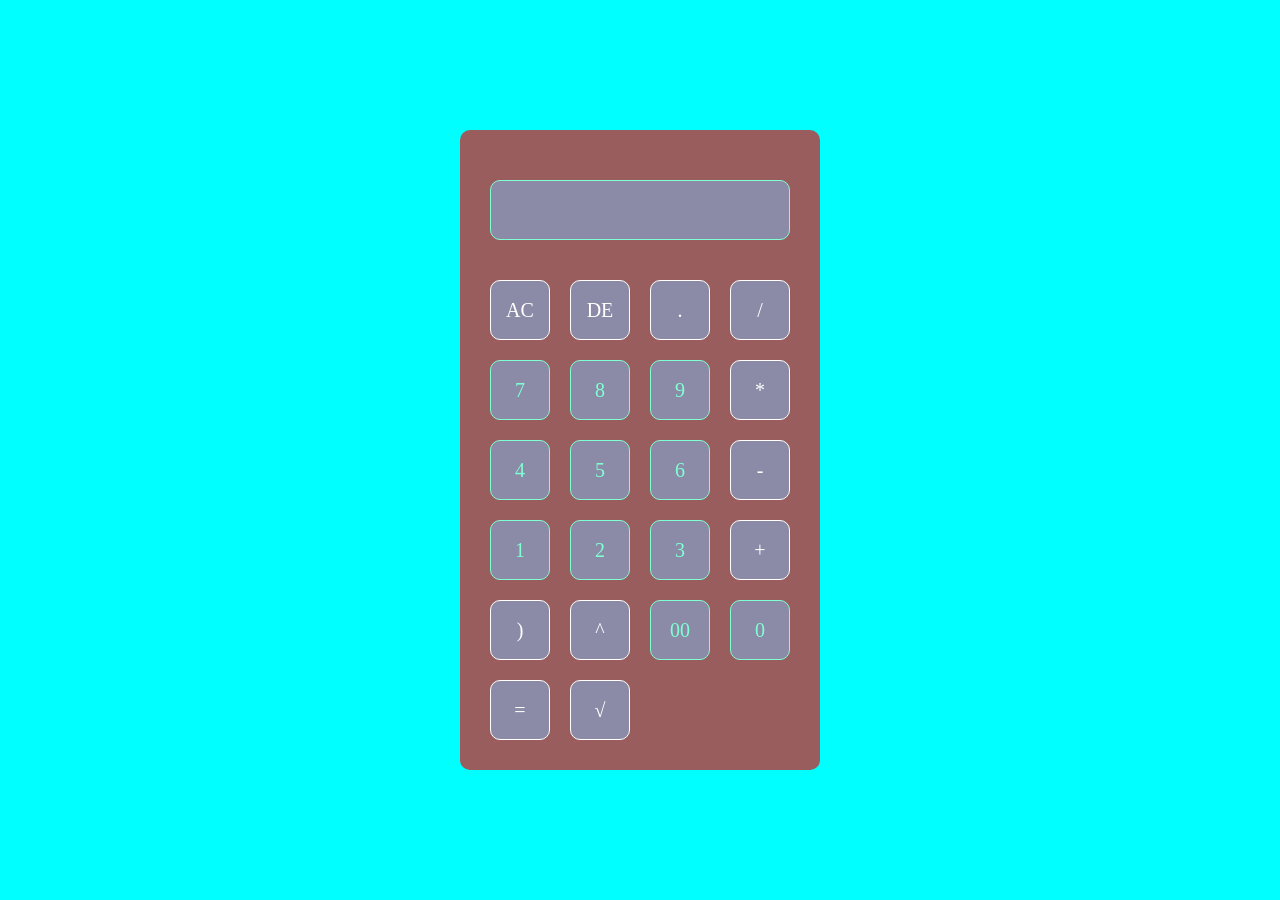
==== Calculator/index.html @ f50128c7 "Refactor calculator button layout for better spacing" ====
<!DOCTYPE html>
<html lang="en">
<head>
    <meta charset="UTF-8">
    <meta name="viewport" content="width=device-width, initial-scale=1.0">
    <title>calculator</title>
    <link rel="stylesheet" href="style.css">
</head>
<body>
    <div class="container">
        <div class="calculator">
            <form>
                <div class="display">
                    <input type="text" name="display" id="display">
                </div>
                <div class="button">
                    <input type="button" class="operator" value="AC" onclick="clearDisplay()">
                    <input type="button" class="operator" value="DE" onclick="deleteLast()">
                    <input type="button" class="operator" value="." onclick="appendValue('.')">
                    <input type="button" class="operator" value="/" onclick="appendValue('/')">
                
                
                    <input type="button" value="7" onclick="appendValue('7')">
                    <input type="button" value="8" onclick="appendValue('8')">
                    <input type="button" value="9" onclick="appendValue('9')">
                    <input type="button" value="*" onclick="appendValue('*')" class="operator">
                
                
                    <input type="button" value="4" onclick="appendValue('4')">
                    <input type="button" value="5" onclick="appendValue('5')">
                    <input type="button" value="6" onclick="appendValue('6')">
                    <input type="button" value="-" onclick="appendValue('-')" class="operator">
                
                
                    <input type="button" value="1" onclick="appendValue('1')">
                    <input type="button" value="2" onclick="appendValue('2')">
                    <input type="button" value="3" onclick="appendValue('3')">
                    <input type="button" value="+" onclick="appendValue('+')" class="operator">
                    <input type="button" value=")" onclick="appendValue(')')" class="operator">
                
                
                    <input type="button" value="^" onclick="appendValue('^', '**')" class="mu operator">
                    <input type="button" value="00" onclick="appendValue('00')">
                    <input type="button" value="0" onclick="appendValue('0')">
                    <input type="button" value="=" onclick="calculate('=')" class="equal operator">
                    <input type="button" value="√" onclick="appendValue('√(' ,'Math.sqrt(')" class="sqrt operator">
                </div>
            </form>
        </div>
    </div>
    <script>
        const display = document.getElementById('display');
        let expression = "";
        let lichsu =[];
        function clearDisplay(){
            display.value ='';
            expression ='';
            lichsu = [];
        }
        function deleteLast(){
            lichsu.pop();
            display.value = lichsu.map(item => item.value).join('');
            expression = lichsu.map(item => item.extraValue).join('');
        }
        function appendValue(value, extraValue){
            display.value +=value;
            lichsu.push({value: value, extraValue: extraValue || value});
            expression += extraValue || value;
        }
        function calculate(){
            try{
                display.value = eval(expression);
                    expression = '';
                    lichsu = [];
            }catch(e){
                display.value = 'error';
            }
        }
    </script>
</body>
</html>
---- Calculator/style.css ----
*{
    margin:0;
    padding:0;
    font-family: Cambria, Cochin, Georgia, Times, 'Times New Roman', serif;
    box-sizing: border-box;
}
.container{
    width:100%;
    height:100vh;
    background-color: aqua;
    display:flex;
    align-items: center;
    justify-content: center;
}
.calculator{
    background:rgb(154, 93, 93);
    padding:20px;
    border-radius: 10px;
}
.calculator form input{
    border:1px solid;
    outline:0;
    height:60px;
    width: 60px;
    border-radius: 10px;
    background:rgb(139, 139, 167);
    backdrop-filter: blur(25px);
    font-size: 20px;
    cursor:pointer;
    margin:10px;
    color:aquamarine;
}
form .display{
    display:flex;
    justify-content: flex-end;
    margin:20px 0;
}
form .display input{
    text-align: right;
    flex:1;
    font-size: 45px;
}
form input.operator{
    color:rgb(255, 255, 255);
}
.button{
    display:grid;
    grid-template-columns: repeat(4, 1fr);
}
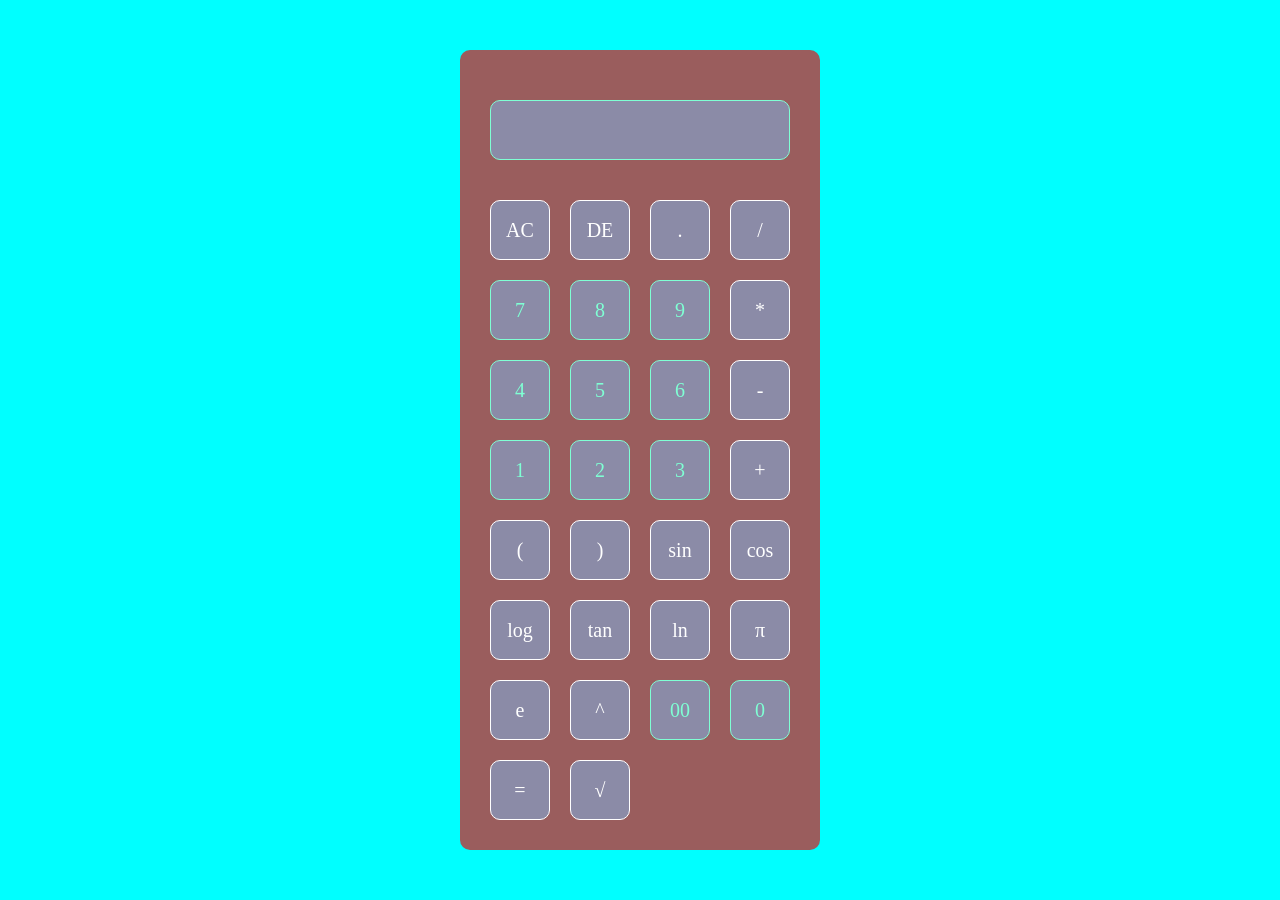
==== commit 33c5f6f1: "Add trigonometric and logarithmic functions to calculator" ====
--- a/Calculator/index.html
+++ b/Calculator/index.html
@@ -36,45 +36,143 @@
                     <input type="button" value="2" onclick="appendValue('2')">
                     <input type="button" value="3" onclick="appendValue('3')">
                     <input type="button" value="+" onclick="appendValue('+')" class="operator">
+                    <input type="button" value="(" onclick="appendValue('(')" class="operator">
                     <input type="button" value=")" onclick="appendValue(')')" class="operator">
+                    <input type="button" value="sin" onclick="appendValue('sin(')" class="sqrt operator">
+                    <input type="button" value="cos" onclick="appendValue('cos(')" class="sqrt operator">
+                    <input type="button" value="log" onclick="appendValue('log(')" class="sqrt operator">
+                    <input type="button" value="tan" onclick="appendValue('tan(')" class="sqrt operator">
+                    <input type="button" value="ln" onclick="appendValue('ln(')" class="sqrt operator">
+                    <input type="button" value="π" onclick="appendValue('pi')" class="sqrt operator">
+                    <input type="button" value="e" onclick="appendValue('e')" class="sqrt operator">
                 
                 
-                    <input type="button" value="^" onclick="appendValue('^', '**')" class="mu operator">
+                    <input type="button" value="^" onclick="appendValue('^')" class="mu operator">
                     <input type="button" value="00" onclick="appendValue('00')">
                     <input type="button" value="0" onclick="appendValue('0')">
                     <input type="button" value="=" onclick="calculate('=')" class="equal operator">
-                    <input type="button" value="√" onclick="appendValue('√(' ,'Math.sqrt(')" class="sqrt operator">
+                    <input type="button" value="√" onclick="appendValue('sqrt(')" class="sqrt operator">
                 </div>
             </form>
         </div>
     </div>
     <script>
         const display = document.getElementById('display');
-        let expression = "";
         let lichsu =[];
         function clearDisplay(){
             display.value ='';
-            expression ='';
             lichsu = [];
         }
         function deleteLast(){
             lichsu.pop();
             display.value = lichsu.map(item => item.value).join('');
-            expression = lichsu.map(item => item.extraValue).join('');
         }
-        function appendValue(value, extraValue){
+        function appendValue(value){
             display.value +=value;
-            lichsu.push({value: value, extraValue: extraValue || value});
-            expression += extraValue || value;
+            lichsu.push({value: value});
         }
-        function calculate(){
+       function calculate(){
             try{
-                display.value = eval(expression);
-                    expression = '';
-                    lichsu = [];
-            }catch(e){
+                let input = display.value;
+                if (!input) return;
+                let token = tokenize(input);
+                if (!token) { display.value = 'error'; return; }
+                let rpn = shuntingYard(token);
+                console.log('RPN:', rpn);
+                let result = evaluateRPN(rpn);
+                display.value = result;
+                lichsu = [];
+            } catch(e){
                 display.value = 'error';
             }
+        }
+        function tokenize(input){
+        return input.match(/\d*\.?\d+|[a-z]+|[-+/*^]|[()]||/g);
+        }
+        function shuntingYard(token){
+            let output = [];
+            let operatorStack = [];
+            const precedence = {
+                '+':1,
+                '-':1,
+                '/':2,
+                '*':2,
+                '^':3};
+                const rightAssociative = { '^': true };
+                for (let i =0; i < token.length; i++){
+                let t = token[i];
+                if (/\d+\.?\d*/.test(t)){
+                    output.push(t);
+                } else if (/[a-z]+/.test(t)){
+                    operatorStack.push(t);
+                } else if(t ==="("){
+                    operatorStack.push(t);
+                } else if (t ===")"){
+                    while (operatorStack[operatorStack.length - 1] !=="("){
+                        let op = operatorStack.pop();
+                        output.push(op);
+                    }
+                     operatorStack.pop();
+                    if (operatorStack.length > 0 && /[a-z]+/.test(operatorStack[operatorStack.length - 1])) {
+                        output.push(operatorStack.pop());
+                    }
+                } else if (/[-+/*^]/.test(t)){
+                    while(operatorStack.length > 0 && operatorStack[operatorStack.length - 1] !=="(" && (rightAssociative[t] 
+                             ? precedence[operatorStack[operatorStack.length - 1]] > precedence[t]
+                             : precedence[operatorStack[operatorStack.length - 1]] >= precedence[t])
+                        ){
+                        output.push(operatorStack.pop());
+                    }
+                    operatorStack.push(t);
+                } 
+                }
+                while(operatorStack.length > 0){
+                    output.push(operatorStack.pop());
+                }
+                return output;
+        }
+        function evaluateRPN(rpn){
+            let stack =[];
+            for (let i =0; i < rpn.length; i++){
+                let t =rpn[i];
+                if (!isNaN(parseFloat(t))){
+                    stack.push(parseFloat(t));
+                }else if (/[-+/*^]/.test(t)){
+                   let b = stack.pop();
+                   let a = stack.pop();
+                   if (t ==="+"){
+                    stack.push(a + b);
+                   }else if (t ==="-"){
+                    stack.push(a - b);
+                   }else if (t ==="/"){
+                    stack.push(a/b);
+                   }else if (t ==="^"){
+                    stack.push(Math.pow(a, b));
+                   }else if ( t ==="*"){
+                    stack.push(a*b);
+                   }
+                }else if (/[a-z]+/.test(t)){
+                    let a = stack.pop();
+                    if (t ==="sin"){
+                        stack.push(parseFloat(Math.sin(a*Math.PI/180).toFixed(10)));
+                    }else if (t === "cos"){
+                        stack.push(parseFloat(Math.cos(a*Math.PI/180).toFixed(10)));
+                    }else if ( t ==="log"){
+                        stack.push(Math.log10(a));
+                    }else if ( t ==="sqrt"){
+                        stack.push(Math.sqrt(a));
+                    }else if (t ==="tan"){
+                        stack.push(parseFloat(Math.tan(a*Math.PI/180).toFixed(10)));
+                    }else if (t ==="ln"){
+                        stack.push(Math.log(a));
+                    }else if (t ==="e"){
+                        stack.push(Math.E);
+                    }else if (t ==="pi"){
+                        stack.push(Math.PI);
+                    }
+                }
+            }
+            return stack[0];
         }
     </script>
 </body>
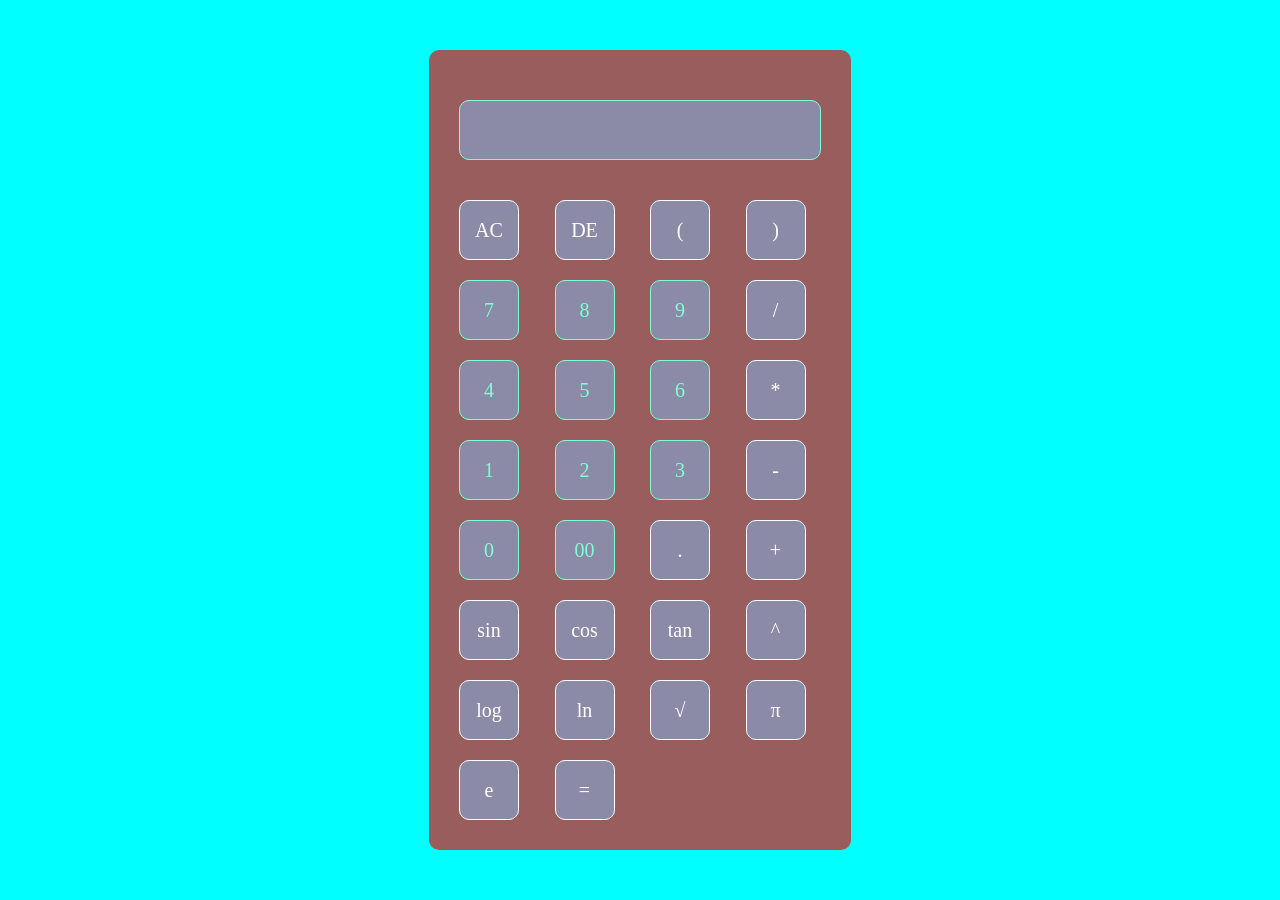
==== commit 3e08d41b: "Refactor calculator button layout in index.html" ====
--- a/Calculator/index.html
+++ b/Calculator/index.html
@@ -14,45 +14,53 @@
                     <input type="text" name="display" id="display">
                 </div>
                 <div class="button">
-                    <input type="button" class="operator" value="AC" onclick="clearDisplay()">
-                    <input type="button" class="operator" value="DE" onclick="deleteLast()">
-                    <input type="button" class="operator" value="." onclick="appendValue('.')">
-                    <input type="button" class="operator" value="/" onclick="appendValue('/')">
-                
-                
-                    <input type="button" value="7" onclick="appendValue('7')">
-                    <input type="button" value="8" onclick="appendValue('8')">
-                    <input type="button" value="9" onclick="appendValue('9')">
-                    <input type="button" value="*" onclick="appendValue('*')" class="operator">
-                
-                
-                    <input type="button" value="4" onclick="appendValue('4')">
-                    <input type="button" value="5" onclick="appendValue('5')">
-                    <input type="button" value="6" onclick="appendValue('6')">
-                    <input type="button" value="-" onclick="appendValue('-')" class="operator">
-                
-                
-                    <input type="button" value="1" onclick="appendValue('1')">
-                    <input type="button" value="2" onclick="appendValue('2')">
-                    <input type="button" value="3" onclick="appendValue('3')">
-                    <input type="button" value="+" onclick="appendValue('+')" class="operator">
-                    <input type="button" value="(" onclick="appendValue('(')" class="operator">
-                    <input type="button" value=")" onclick="appendValue(')')" class="operator">
-                    <input type="button" value="sin" onclick="appendValue('sin(')" class="sqrt operator">
-                    <input type="button" value="cos" onclick="appendValue('cos(')" class="sqrt operator">
-                    <input type="button" value="log" onclick="appendValue('log(')" class="sqrt operator">
-                    <input type="button" value="tan" onclick="appendValue('tan(')" class="sqrt operator">
-                    <input type="button" value="ln" onclick="appendValue('ln(')" class="sqrt operator">
-                    <input type="button" value="π" onclick="appendValue('pi')" class="sqrt operator">
-                    <input type="button" value="e" onclick="appendValue('e')" class="sqrt operator">
-                
-                
-                    <input type="button" value="^" onclick="appendValue('^')" class="mu operator">
-                    <input type="button" value="00" onclick="appendValue('00')">
-                    <input type="button" value="0" onclick="appendValue('0')">
-                    <input type="button" value="=" onclick="calculate('=')" class="equal operator">
-                    <input type="button" value="√" onclick="appendValue('sqrt(')" class="sqrt operator">
+                      <!-- Hàng 1: Chức năng -->
+                <input type="button" class="operator" value="AC" onclick="clearDisplay()">
+                <input type="button" class="operator" value="DE" onclick="deleteLast()">
+                <input type="button" value="(" onclick="appendValue('(')" class="operator">
+                <input type="button" value=")" onclick="appendValue(')')" class="operator">
+
+                <!-- Hàng 2: Số + toán tử -->
+                <input type="button" value="7" onclick="appendValue('7')">
+                <input type="button" value="8" onclick="appendValue('8')">
+                <input type="button" value="9" onclick="appendValue('9')">
+                <input type="button" value="/" onclick="appendValue('/')" class="operator">
+
+                <!-- Hàng 3 -->
+                <input type="button" value="4" onclick="appendValue('4')">
+                <input type="button" value="5" onclick="appendValue('5')">
+                <input type="button" value="6" onclick="appendValue('6')">
+                <input type="button" value="*" onclick="appendValue('*')" class="operator">
+
+                <!-- Hàng 4 -->
+                <input type="button" value="1" onclick="appendValue('1')">
+                <input type="button" value="2" onclick="appendValue('2')">
+                <input type="button" value="3" onclick="appendValue('3')">
+                <input type="button" value="-" onclick="appendValue('-')" class="operator">
+
+                <!-- Hàng 5 -->
+                <input type="button" value="0" onclick="appendValue('0')">
+                <input type="button" value="00" onclick="appendValue('00')">
+                <input type="button" class="operator" value="." onclick="appendValue('.')">
+                <input type="button" value="+" onclick="appendValue('+')" class="operator">
+
+                <!-- Hàng 6: Hàm lượng giác -->
+                <input type="button" value="sin" onclick="appendValue('sin(')" class="sqrt operator">
+                <input type="button" value="cos" onclick="appendValue('cos(')" class="sqrt operator">
+                <input type="button" value="tan" onclick="appendValue('tan(')" class="sqrt operator">
+                <input type="button" value="^" onclick="appendValue('^')" class="mu operator">
+
+                <!-- Hàng 7: Hàm khác -->
+                <input type="button" value="log" onclick="appendValue('log(')" class="sqrt operator">
+                <input type="button" value="ln" onclick="appendValue('ln(')" class="sqrt operator">
+                <input type="button" value="√" onclick="appendValue('sqrt(')" class="sqrt operator">
+                <input type="button" value="π" onclick="appendValue('pi')" class="sqrt operator">
+                <input type="button" value="e" onclick="appendValue('e')" class="sqrt operator">
+
+                <!-- Hàng 8: Dấu bằng rộng full -->
+                <input type="button" value="=" onclick="calculate('=')" class="equal operator">
                 </div>
+
             </form>
         </div>
     </div>
--- a/Calculator/style.css
+++ b/Calculator/style.css
@@ -47,3 +47,10 @@
     display:grid;
     grid-template-columns: repeat(4, 1fr);
 }
+#display {
+    width: 100%;
+    font-size: 30px;
+    text-align: right;
+    overflow-x: auto;      
+    white-space: nowrap;    
+}
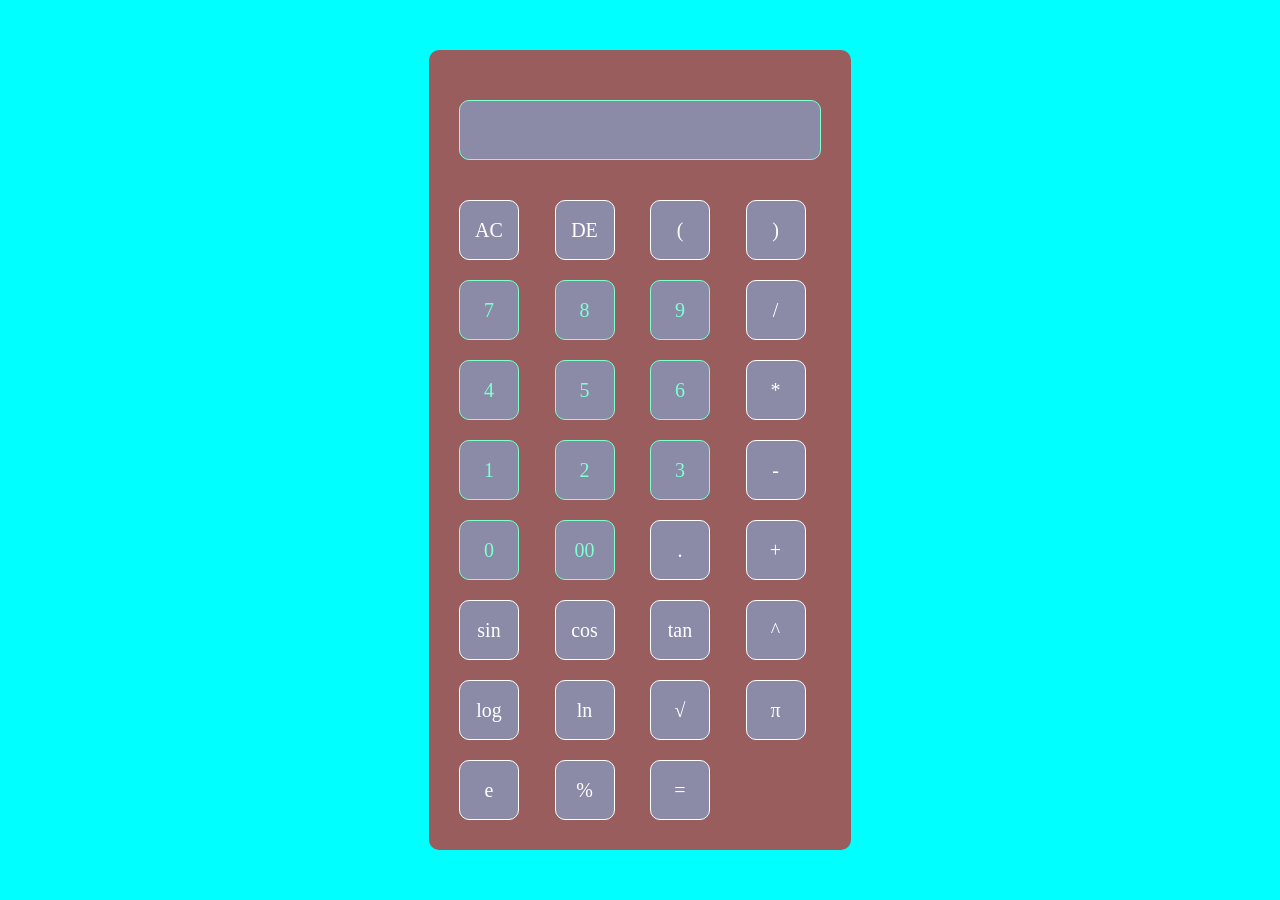
==== commit a18d0613: "Add percent button and functionality to calculator" ====
--- a/Calculator/index.html
+++ b/Calculator/index.html
@@ -56,6 +56,7 @@
                 <input type="button" value="√" onclick="appendValue('sqrt(')" class="sqrt operator">
                 <input type="button" value="π" onclick="appendValue('pi')" class="sqrt operator">
                 <input type="button" value="e" onclick="appendValue('e')" class="sqrt operator">
+                <input type="button" value="%" onclick="percent('%')" class="sqrt operator">
 
                 <!-- Hàng 8: Dấu bằng rộng full -->
                 <input type="button" value="=" onclick="calculate('=')" class="equal operator">
@@ -83,6 +84,7 @@
             try{
                 let input = display.value;
                 if (!input) return;
+                input = input.replace(/%/g, '/100');
                 let token = tokenize(input);
                 if (!token) { display.value = 'error'; return; }
                 let rpn = shuntingYard(token);
@@ -95,7 +97,7 @@
             }
         }
         function tokenize(input){
-        return input.match(/\d*\.?\d+|[a-z]+|[-+/*^]|[()]||/g);
+        return input.match(/\d*\.?\d+|[a-z]+|[-+/*^]|[()]|/g);
         }
         function shuntingYard(token){
             let output = [];
@@ -182,6 +184,9 @@
             }
             return stack[0];
         }
+        function percent(){
+            display.value +='%';
+        }
     </script>
 </body>
 </html>
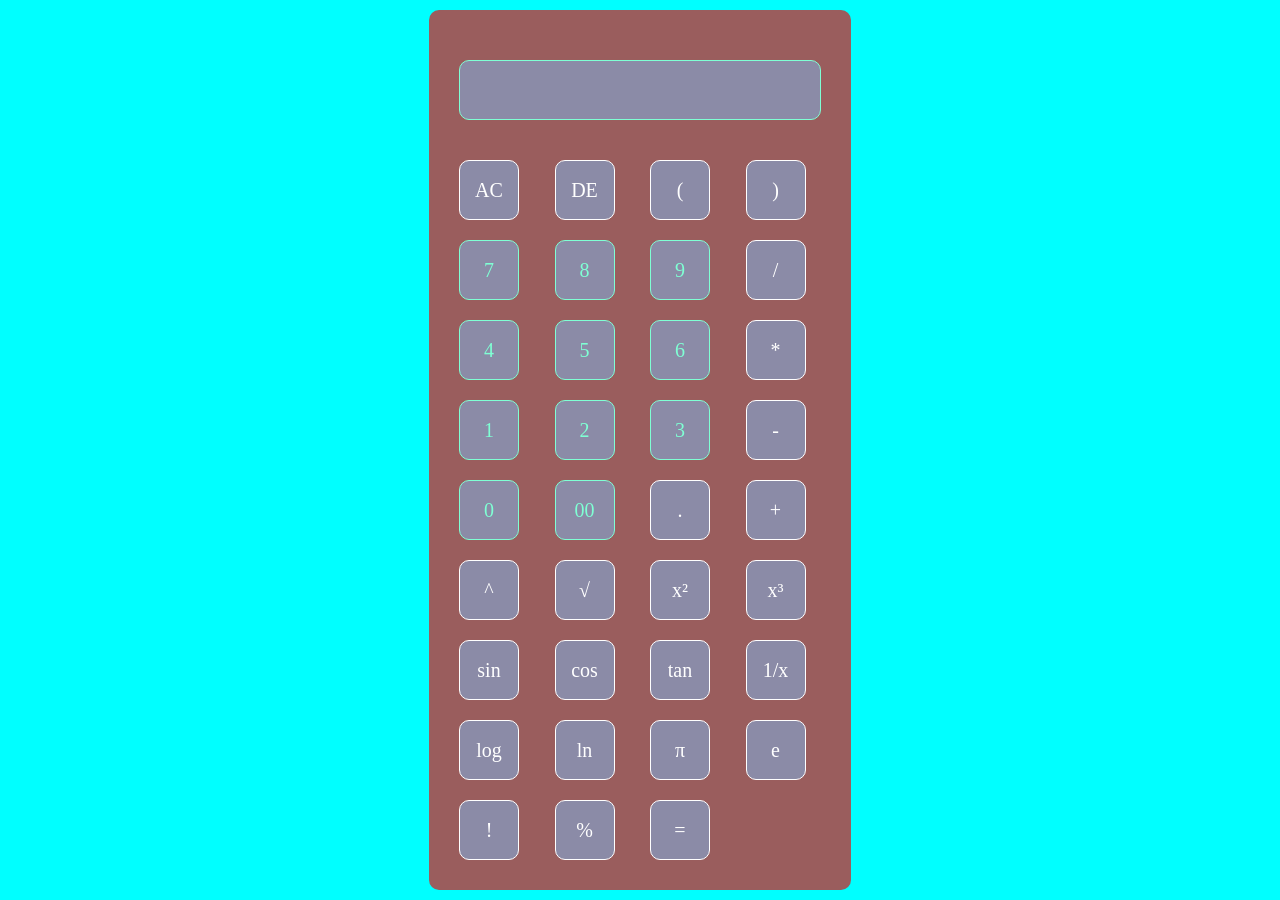
==== commit 92ed2485: "Enhance calculator with additional functions and layout Updated calculator layout and functionality," ====
--- a/Calculator/index.html
+++ b/Calculator/index.html
@@ -13,14 +13,14 @@
                 <div class="display">
                     <input type="text" name="display" id="display">
                 </div>
-                <div class="button">
-                      <!-- Hàng 1: Chức năng -->
+              <div class="button">
+                <!-- Hàng 1: Chức năng -->
                 <input type="button" class="operator" value="AC" onclick="clearDisplay()">
                 <input type="button" class="operator" value="DE" onclick="deleteLast()">
                 <input type="button" value="(" onclick="appendValue('(')" class="operator">
                 <input type="button" value=")" onclick="appendValue(')')" class="operator">
 
-                <!-- Hàng 2: Số + toán tử -->
+                <!-- Hàng 2 -->
                 <input type="button" value="7" onclick="appendValue('7')">
                 <input type="button" value="8" onclick="appendValue('8')">
                 <input type="button" value="9" onclick="appendValue('9')">
@@ -44,23 +44,29 @@
                 <input type="button" class="operator" value="." onclick="appendValue('.')">
                 <input type="button" value="+" onclick="appendValue('+')" class="operator">
 
-                <!-- Hàng 6: Hàm lượng giác -->
+                <!-- Hàng 6 -->
+                <input type="button" value="^" onclick="appendValue('^')" class="mu operator">
+                <input type="button" value="√" onclick="appendValue('sqrt(')" class="sqrt operator">
+                <input type="button" value="x²" onclick="appendValue('sq(')" class="sqrt operator">
+                <input type="button" value="x³" onclick="appendValue('cb(')" class="sqrt operator">
+
+                <!-- Hàng 7 -->
                 <input type="button" value="sin" onclick="appendValue('sin(')" class="sqrt operator">
                 <input type="button" value="cos" onclick="appendValue('cos(')" class="sqrt operator">
                 <input type="button" value="tan" onclick="appendValue('tan(')" class="sqrt operator">
-                <input type="button" value="^" onclick="appendValue('^')" class="mu operator">
-
-                <!-- Hàng 7: Hàm khác -->
+                <input type="button" value="1/x" onclick="appendValue('inv(')" class="sqrt operator">
+
+                <!-- Hàng 8 -->
                 <input type="button" value="log" onclick="appendValue('log(')" class="sqrt operator">
                 <input type="button" value="ln" onclick="appendValue('ln(')" class="sqrt operator">
-                <input type="button" value="√" onclick="appendValue('sqrt(')" class="sqrt operator">
                 <input type="button" value="π" onclick="appendValue('pi')" class="sqrt operator">
                 <input type="button" value="e" onclick="appendValue('e')" class="sqrt operator">
+
+                <!-- Hàng 9 -->
+                <input type="button" value="!" onclick="appendValue('!')" class="sqrt operator">
                 <input type="button" value="%" onclick="percent('%')" class="sqrt operator">
-
-                <!-- Hàng 8: Dấu bằng rộng full -->
-                <input type="button" value="=" onclick="calculate('=')" class="equal operator">
-                </div>
+                <input type="button" value="=" onclick="calculate('=')" class="equal operator" style="grid-column: span 2;">
+            </div>
 
             </form>
         </div>
@@ -90,14 +96,14 @@
                 let rpn = shuntingYard(token);
                 console.log('RPN:', rpn);
                 let result = evaluateRPN(rpn);
-                display.value = result;
+                display.value = parseFloat(result.toFixed(10));
                 lichsu = [];
             } catch(e){
                 display.value = 'error';
             }
         }
         function tokenize(input){
-        return input.match(/\d*\.?\d+|[a-z]+|[-+/*^]|[()]|/g);
+        return input.match(/\d*\.?\d+|[a-z]+|[-+/*^!]|[()]/g);
         }
         function shuntingYard(token){
             let output = [];
@@ -107,7 +113,8 @@
                 '-':1,
                 '/':2,
                 '*':2,
-                '^':3};
+                '^':3,
+                '!':4};
                 const rightAssociative = { '^': true };
                 for (let i =0; i < token.length; i++){
                 let t = token[i];
@@ -126,7 +133,7 @@
                     if (operatorStack.length > 0 && /[a-z]+/.test(operatorStack[operatorStack.length - 1])) {
                         output.push(operatorStack.pop());
                     }
-                } else if (/[-+/*^]/.test(t)){
+                } else if (/[-+/*^!]/.test(t)){
                     while(operatorStack.length > 0 && operatorStack[operatorStack.length - 1] !=="(" && (rightAssociative[t] 
                              ? precedence[operatorStack[operatorStack.length - 1]] > precedence[t]
                              : precedence[operatorStack[operatorStack.length - 1]] >= precedence[t])
@@ -147,7 +154,11 @@
                 let t =rpn[i];
                 if (!isNaN(parseFloat(t))){
                     stack.push(parseFloat(t));
-                }else if (/[-+/*^]/.test(t)){
+                }else if (t ==="!"){
+                    let a = stack.pop();
+                    stack.push(factorial(a));
+                }
+                else if (/[-+/*^]/.test(t)){
                    let b = stack.pop();
                    let a = stack.pop();
                    if (t ==="+"){
@@ -164,21 +175,27 @@
                 }else if (/[a-z]+/.test(t)){
                     let a = stack.pop();
                     if (t ==="sin"){
-                        stack.push(parseFloat(Math.sin(a*Math.PI/180).toFixed(10)));
+                        stack.push(Math.sin(a*Math.PI/180));
                     }else if (t === "cos"){
-                        stack.push(parseFloat(Math.cos(a*Math.PI/180).toFixed(10)));
+                        stack.pus(Math.cos(a*Math.PI/180));
                     }else if ( t ==="log"){
                         stack.push(Math.log10(a));
                     }else if ( t ==="sqrt"){
                         stack.push(Math.sqrt(a));
                     }else if (t ==="tan"){
-                        stack.push(parseFloat(Math.tan(a*Math.PI/180).toFixed(10)));
+                        stack.push(Math.tan(a*Math.PI/180));
                     }else if (t ==="ln"){
                         stack.push(Math.log(a));
                     }else if (t ==="e"){
                         stack.push(Math.E);
                     }else if (t ==="pi"){
                         stack.push(Math.PI);
+                    }else if (t ==="sq"){
+                        stack.push(a * a);
+                    }else if (t ==="cb"){
+                        stack.push(a*a*a);
+                    }else if (t ==="inv"){
+                        stack.push(1/a);
                     }
                 }
             }
@@ -186,6 +203,14 @@
         }
         function percent(){
             display.value +='%';
+        }
+        function factorial(a){
+            if (a === 0 || a === 1) return 1;
+            let result = 1;
+            for(let i =2; i <= a; i++){
+                result *= i;
+            }
+            return result;
         }
     </script>
 </body>
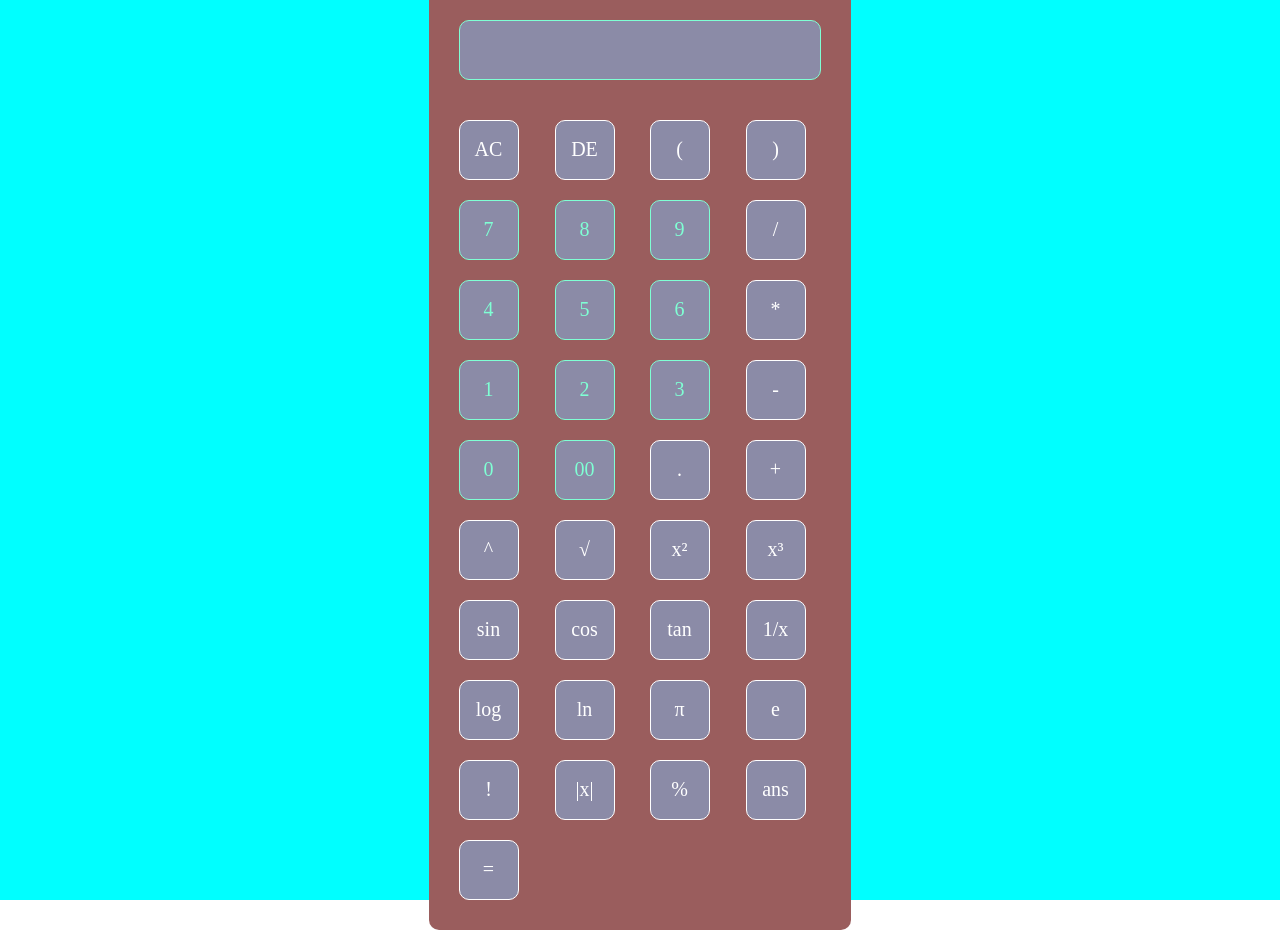
==== commit 058ca796: "Add absolute value and answer button functionality" ====
--- a/Calculator/index.html
+++ b/Calculator/index.html
@@ -64,8 +64,10 @@
 
                 <!-- Hàng 9 -->
                 <input type="button" value="!" onclick="appendValue('!')" class="sqrt operator">
+                <input type="button" value="|x|" onclick="appendValue('abs(')" class="sqrt operator">
                 <input type="button" value="%" onclick="percent('%')" class="sqrt operator">
-                <input type="button" value="=" onclick="calculate('=')" class="equal operator" style="grid-column: span 2;">
+                <input type="button" value="ans" onclick="appendAns()" class="sqrt operator">
+                <input type="button" value="=" onclick="calculate('=')" class="equal operator">
             </div>
 
             </form>
@@ -74,6 +76,7 @@
     <script>
         const display = document.getElementById('display');
         let lichsu =[];
+        let ans = 0;
         function clearDisplay(){
             display.value ='';
             lichsu = [];
@@ -98,6 +101,7 @@
                 let result = evaluateRPN(rpn);
                 display.value = parseFloat(result.toFixed(10));
                 lichsu = [];
+                ans = result;
             } catch(e){
                 display.value = 'error';
             }
@@ -108,19 +112,24 @@
         function shuntingYard(token){
             let output = [];
             let operatorStack = [];
+            let prevToken = null;
             const precedence = {
                 '+':1,
                 '-':1,
                 '/':2,
                 '*':2,
                 '^':3,
-                '!':4};
+                '!':4,
+                'neg':4};
                 const rightAssociative = { '^': true };
                 for (let i =0; i < token.length; i++){
                 let t = token[i];
+                if (t ==="-" && (prevToken === null || prevToken === "(" || /[-+/*^]/.test(prevToken) ||/[a-z]+/.test(prevToken))){
+                    t ='neg';
+                }
                 if (/\d+\.?\d*/.test(t)){
                     output.push(t);
-                } else if (/[a-z]+/.test(t)){
+                } else if (/[a-z]+/.test(t) || t === "neg"){
                     operatorStack.push(t);
                 } else if(t ==="("){
                     operatorStack.push(t);
@@ -142,6 +151,7 @@
                     }
                     operatorStack.push(t);
                 } 
+                prevToken = t;
                 }
                 while(operatorStack.length > 0){
                     output.push(operatorStack.pop());
@@ -177,7 +187,7 @@
                     if (t ==="sin"){
                         stack.push(Math.sin(a*Math.PI/180));
                     }else if (t === "cos"){
-                        stack.pus(Math.cos(a*Math.PI/180));
+                        stack.push(Math.cos(a*Math.PI/180));
                     }else if ( t ==="log"){
                         stack.push(Math.log10(a));
                     }else if ( t ==="sqrt"){
@@ -196,6 +206,10 @@
                         stack.push(a*a*a);
                     }else if (t ==="inv"){
                         stack.push(1/a);
+                    }else if (t ==="abs"){
+                        stack.push(Math.abs(a));
+                    }else  if( t ==="neg"){
+                        stack.push(-a);
                     }
                 }
             }
@@ -212,6 +226,9 @@
             }
             return result;
         }
+        function appendAns(){
+            display.value += ans;
+        }
     </script>
 </body>
 </html>
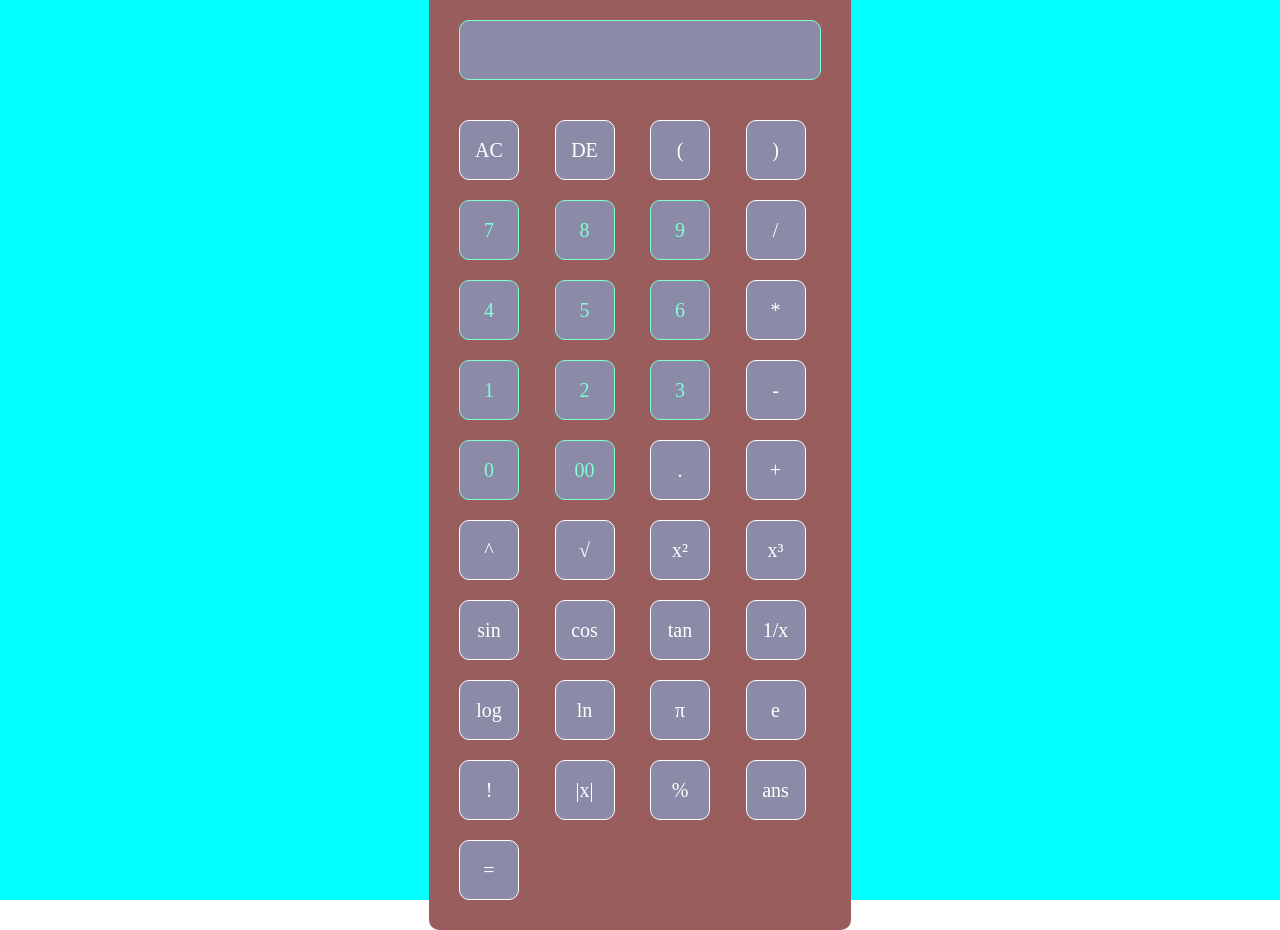
==== commit 874c3fda: "Refactor calculator to use external script Removed inline calculator script and linked to external s" ====
--- a/Calculator/index.html
+++ b/Calculator/index.html
@@ -73,162 +73,6 @@
             </form>
         </div>
     </div>
-    <script>
-        const display = document.getElementById('display');
-        let lichsu =[];
-        let ans = 0;
-        function clearDisplay(){
-            display.value ='';
-            lichsu = [];
-        }
-        function deleteLast(){
-            lichsu.pop();
-            display.value = lichsu.map(item => item.value).join('');
-        }
-        function appendValue(value){
-            display.value +=value;
-            lichsu.push({value: value});
-        }
-       function calculate(){
-            try{
-                let input = display.value;
-                if (!input) return;
-                input = input.replace(/%/g, '/100');
-                let token = tokenize(input);
-                if (!token) { display.value = 'error'; return; }
-                let rpn = shuntingYard(token);
-                console.log('RPN:', rpn);
-                let result = evaluateRPN(rpn);
-                display.value = parseFloat(result.toFixed(10));
-                lichsu = [];
-                ans = result;
-            } catch(e){
-                display.value = 'error';
-            }
-        }
-        function tokenize(input){
-        return input.match(/\d*\.?\d+|[a-z]+|[-+/*^!]|[()]/g);
-        }
-        function shuntingYard(token){
-            let output = [];
-            let operatorStack = [];
-            let prevToken = null;
-            const precedence = {
-                '+':1,
-                '-':1,
-                '/':2,
-                '*':2,
-                '^':3,
-                '!':4,
-                'neg':4};
-                const rightAssociative = { '^': true };
-                for (let i =0; i < token.length; i++){
-                let t = token[i];
-                if (t ==="-" && (prevToken === null || prevToken === "(" || /[-+/*^]/.test(prevToken) ||/[a-z]+/.test(prevToken))){
-                    t ='neg';
-                }
-                if (/\d+\.?\d*/.test(t)){
-                    output.push(t);
-                } else if (/[a-z]+/.test(t) || t === "neg"){
-                    operatorStack.push(t);
-                } else if(t ==="("){
-                    operatorStack.push(t);
-                } else if (t ===")"){
-                    while (operatorStack[operatorStack.length - 1] !=="("){
-                        let op = operatorStack.pop();
-                        output.push(op);
-                    }
-                     operatorStack.pop();
-                    if (operatorStack.length > 0 && /[a-z]+/.test(operatorStack[operatorStack.length - 1])) {
-                        output.push(operatorStack.pop());
-                    }
-                } else if (/[-+/*^!]/.test(t)){
-                    while(operatorStack.length > 0 && operatorStack[operatorStack.length - 1] !=="(" && (rightAssociative[t] 
-                             ? precedence[operatorStack[operatorStack.length - 1]] > precedence[t]
-                             : precedence[operatorStack[operatorStack.length - 1]] >= precedence[t])
-                        ){
-                        output.push(operatorStack.pop());
-                    }
-                    operatorStack.push(t);
-                } 
-                prevToken = t;
-                }
-                while(operatorStack.length > 0){
-                    output.push(operatorStack.pop());
-                }
-                return output;
-        }
-        function evaluateRPN(rpn){
-            let stack =[];
-            for (let i =0; i < rpn.length; i++){
-                let t =rpn[i];
-                if (!isNaN(parseFloat(t))){
-                    stack.push(parseFloat(t));
-                }else if (t ==="!"){
-                    let a = stack.pop();
-                    stack.push(factorial(a));
-                }
-                else if (/[-+/*^]/.test(t)){
-                   let b = stack.pop();
-                   let a = stack.pop();
-                   if (t ==="+"){
-                    stack.push(a + b);
-                   }else if (t ==="-"){
-                    stack.push(a - b);
-                   }else if (t ==="/"){
-                    stack.push(a/b);
-                   }else if (t ==="^"){
-                    stack.push(Math.pow(a, b));
-                   }else if ( t ==="*"){
-                    stack.push(a*b);
-                   }
-                }else if (/[a-z]+/.test(t)){
-                    let a = stack.pop();
-                    if (t ==="sin"){
-                        stack.push(Math.sin(a*Math.PI/180));
-                    }else if (t === "cos"){
-                        stack.push(Math.cos(a*Math.PI/180));
-                    }else if ( t ==="log"){
-                        stack.push(Math.log10(a));
-                    }else if ( t ==="sqrt"){
-                        stack.push(Math.sqrt(a));
-                    }else if (t ==="tan"){
-                        stack.push(Math.tan(a*Math.PI/180));
-                    }else if (t ==="ln"){
-                        stack.push(Math.log(a));
-                    }else if (t ==="e"){
-                        stack.push(Math.E);
-                    }else if (t ==="pi"){
-                        stack.push(Math.PI);
-                    }else if (t ==="sq"){
-                        stack.push(a * a);
-                    }else if (t ==="cb"){
-                        stack.push(a*a*a);
-                    }else if (t ==="inv"){
-                        stack.push(1/a);
-                    }else if (t ==="abs"){
-                        stack.push(Math.abs(a));
-                    }else  if( t ==="neg"){
-                        stack.push(-a);
-                    }
-                }
-            }
-            return stack[0];
-        }
-        function percent(){
-            display.value +='%';
-        }
-        function factorial(a){
-            if (a === 0 || a === 1) return 1;
-            let result = 1;
-            for(let i =2; i <= a; i++){
-                result *= i;
-            }
-            return result;
-        }
-        function appendAns(){
-            display.value += ans;
-        }
-    </script>
+    <script src="script.js"></script>
 </body>
 </html>
